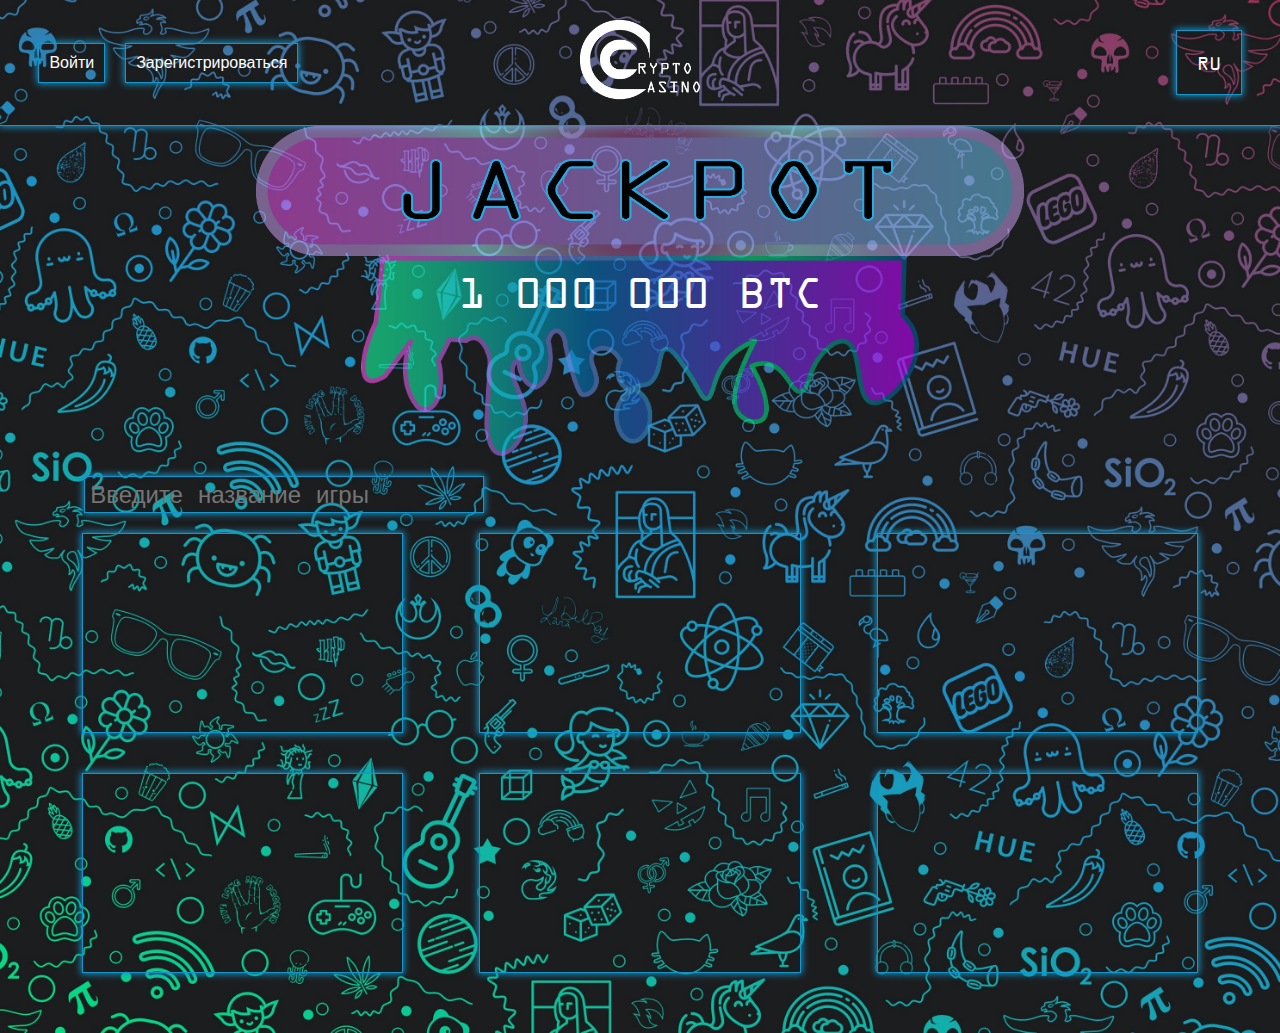
==== index.html @ 6d9e67b9 "Update index.html" ====
<!DOCTYPE html>
<html lang="en">

<head>
    <meta charset="UTF-8">
    <meta name="viewport" content="width=device-width, initial-scale=1.0">
    <title>Crypto Casino</title>
    <link rel="stylesheet" href="css/style.css">
</head>

<body>
    <header>
        <div id="logInOrReg">
            <a href="login.html">Войти</a>
            <a href="registration.html">Зарегистрироваться</a>
        </div>
        <div id="logo">
            <a href="index.html">
                <img src="imgs/logo.png" alt="">
            </a>
        </div>
        <div id="languageWrap">
            <div id="language">
                <button id="dropbtn">RU</button>
                <div id="dropdown-content">
                    <button>EN</button>
                    <button>UK</button>
                </div>
            </div>
        </div>
    </header>

    <section id="jackpot">
        <img src="imgs/jackpot.png" alt="jackpot" id="jackpotImg">
        <div id="jackpotMoney">1 000 <span id="jackpotMoney_num3">0</span><span id="jackpotMoney_num2">0</span><span id="jackpotMoney_num1">0</span> BTC</div>
    </section>

    <section id="gamesSection">
        <label for="gameSearch">
            <input type="text" id="gameSearch" placeholder="Введите название игры">
        </label>
        <div id="gamesSection__div">
            <a href="game_1.html"></a>
            <a href="game_2.html"></a>
            <a href="game_3.html"></a>
            <a href="game_4.html"></a>
            <a href="game_5.html"></a>
            <a href="game_6.html"></a>
        </div>
    </section>

    <script src="scripts/script.js"></script>
    <script src="scripts/jackpot.js"></script>
</body>

</html>
---- css/style.css ----
@font-face {
    font-family: "ExtendedFont"; 
    src: url("../fonts/ExtendedFont.ttf") format("truetype"); 
    font-style: normal; 
    font-weight: normal; 
}


* {
    margin: 0;
    padding: 0;
    text-decoration: none;
    box-sizing: border-box;
    font-family: 'ExtendedFont', sans-serif;
}


body {
    background-image: url("../imgs/background.jpg");
    background-size: cover;
    background-position: center;
    background-repeat: no-repeat;
    color: white;
    min-height: 100vh;
}


header {
    display: flex;
    align-items: center;
    justify-content: space-between;
    padding: 20px 3%;
    border-bottom: 1px solid #1396cb;
    box-shadow: 0 0 7px 1px #1396cb;
}


#logInOrReg {
    width: 20%;
    display: flex;
}
#logInOrReg a {
    margin-right: 20px;
    padding: 10px;
    border: 1px solid #1396cb;
    box-shadow: 0 0 7px 1px #1396cb;
    transition: all 0.3s;
    color: white;
}
#logInOrReg a:hover {
    transform: scale(1.1);
    transition: all 0.3s;
}
#logo a {
    color: white;
    font-size: 30px;
}
#logo a img:hover {
    height: 100px;
    transition: all 0.3s;
}
#logo a img {
    height: 80px;
    transition: all 0.3s;
}
#languageWrap {
    min-width: 66px;
    text-align: end;
    width: 20%;
    position: relative;
}
#language {
    display: inline;
    transition: all 0.5s;
}
#logout img {
    height: 60px;
}
#header__rightWrap {
    width: 20%;
    display: flex;
    justify-content: flex-end;
    align-items: center;
}
#header__rightWrap img {
    margin-left: 20px;
}
#dropbtn {
    margin-left: auto;
    display: inline;
    min-width: 63px;
    padding: 20px;
    border: 1px solid #1396cb;
    cursor: pointer;
    font-size: 16px;
}
#language:hover #dropdown-content {
    display: block;
    transition: all 0.5s;
}
#language button {
    background-color: transparent;
    outline: none;
    color: white;
    padding: 20px;
    font-size: 20px;
    cursor: pointer;
    border: 1px solid #1396cb;
    box-shadow: 0 0 7px 1px #1396cb;
}
#dropdown-content {
    display: none;
    position: absolute;
    right: 0;
    transition: all 0.5s;
}
#dropdown-content button {
    display: block;
}

#jackpot {
    width: 100%;
}
#jackpotImg {
    display: block;
    width: 60%;
    margin: 0 auto;
}
#jackpotMoney {
    display: block;
    min-width: 200px;
    width: 50%;
    max-width: 700px;
    height: 200px;
    margin: 0 auto;
    text-align: center;
    border-top: none;
    font-size: 46px;
    padding: 0 5%;
    background-image: url("../imgs/jackpotUnder.png");
    background-repeat: no-repeat;
    background-size: contain;
    background-position: top;
    padding-top: 12px;
}

@keyframes numGolo {
    0% {
        opacity: 0;
    }
    10% {
        opacity: 0.4;
    }
    40% {
        opacity: 0;
    }
    60% {
        opacity: 0.75;
    }
    20% {
        opacity: 0;
    }
    40% {
        opacity: 1;
    }
    60% {
        opacity: 0.75;
    }
    80% {
        opacity: 1;
    }
    60% {
        opacity: 0.75;
    }
    90% {
        opacity: 1;
    }
    100% {
        opacity: 0;
    }
}
@keyframes numGoloAnother {
    0% {
        opacity: 0;
    }
    10% {
        opacity: 0.4;
    }
    40% {
        opacity: 0;
    }
    60% {
        opacity: 0.75;
    }
    20% {
        opacity: 0;
    }
    40% {
        opacity: 1;
    }
    60% {
        opacity: 0.75;
    }
    80% {
        opacity: 1;
    }
    60% {
        opacity: 0.75;
    }
    80% {
        opacity: 1;
    }
    100% {
        opacity: 1;
    }
}

#gamesSection {
    padding: 0 5%;
}
#gamesSection label {
    display: block;
    margin-top: 20px;
    margin-left: calc(1.75%);
    font-size: 24px;
}
#gamesSection label input {
    padding: 5px;
    padding-right: 20px;
    background-color: transparent;
    border: 1px solid #1396cb;
    outline: none;
    color: white;
    font-size: 24px;
    width: 400px;
    box-shadow: 0 0 7px 1px #1396cb;
}
#gamesSection label input:focus {
    border: 1px solid blue;
}
#gamesSection__div {
    display: grid;
    grid-template: 200px 200px / 1fr 1fr 1fr;
    align-items: center;
    justify-items: center;
    grid-gap: 40px;
    margin-top: 20px;
    margin-bottom: 60px;
}
#gamesSection__div a {
    width: 90%;
    height: 100%;
    border: 1px solid #1396cb;
    box-shadow: 0 0 7px 1px #1396cb;
    transition: all 0.3s;
    display: block;
}
#gamesSection__div a:hover {
    transform: scale(1.05);
    transition: all 0.3s;
}


#login, #registration {
    width: 40%;
    margin: 0 auto;
    border: 1px solid #1396cb;
    box-shadow: 0 0 7px 1px #1396cb;
    margin-top: 120px;
    text-align: center;
    padding: 20px;
    margin-bottom: 60px;
    backdrop-filter: blur(3px);
    position: relative;
}
#login h2, #registration h2 {
    margin-top: 20px;
    font-size: 40px;
}
#login input, #registration input {
    display: block;
    outline: none;
    border: 1px solid #1396cb;
    box-shadow: 0 0 7px 1px #1396cb;
    background-color: transparent;
    color: white;
    padding: 10px;
    margin: 0 auto;
    width: 70%;
    margin-top: 40px;
    margin-bottom: 40px;
}
.loginProblems {
    font-size: 14px;
    font-weight: 400;
    cursor: pointer;
    display: inline;
    color: white;
}
.loginProblems:hover {
    text-decoration: underline;
}
#deposit {
    width: 20%;
    display: flex;
    align-items: center;
}
#deposit a {
    margin-right: 10px;
}
#deposit a img {
    height: 40px;
    transition: all 0.3s;
}
#deposit a img:hover {
    transform: scale(1.1);
    transition: all 0.3s;
}
#wallet {
    min-width: 115px;
    height: 39px;
    margin-left: 10px;
    color: white;
    padding: 10px;
    border: 1px solid #1396cb;
    box-shadow: 0 0 7px 1px #1396cb;
    font-size: 14px;
    display: flex;
    align-items: center;
}
#wallet img {
    margin-left: 7px;
}
#moneyAdding {
    height: 39px;
    color: white;
    padding: 10px;
    border: 1px solid #1396cb;
    box-shadow: 0 0 7px 1px #1396cb;
    transition: all 0.3s;
    cursor: pointer;
    display: block;
}
#moneyAdding:hover {
    transform: scale(1.1);
    transition: all 0.3s;
}
#deposit h3 {
    font-size: 14px;
}
#casinoCoin {
    height: 20px;
}
#regBtn {
    min-width: 206px;
}
#logBtn {
    min-width: 80px;
}
#logBtn , #regBtn{
    display: block;
    margin: 30px auto;
    width: 30%;
    padding: 10px;
    background-color: transparent;
    outline: none;
    border: 1px solid #1396cb;
    box-shadow: 0 0 7px 1px #1396cb;
    color: white;
    transition: all 0.3s;
}
#logBtn:hover, #regBtn:hover {
    transform: scale(1.1);
    transition: all 0.3s;
}
#login h3, #registration h3 {
    position: absolute;
    font-size: 12px;
    color: rgb(211, 17, 17);
    transform: translateY(-32px);
    left: calc(15% + 20px);
    visibility: hidden;
    font-style: italic;
}
#logout img {
    width: 50px;
    height: 60px;
}
#setting {
    margin-right: 20px;
}
#setting img {
    height: 60px;
    transition: all 1s;
}
#setting img:hover {
    transform: rotate(360deg);
    transition: all 1s;
}
#backToMenu {
    display: block;
    position: absolute;
    left: 5%;
    top: 30px;
}
#backToMenu img {
    width: 140px;
    transition: all 0.3s;
}
#backToMenu img:hover {
    width: 160px;
    transition: all 0.3s;
}
#game_1_window {
    width: 90%;
    height: 700px;
    margin: 40px auto 0 auto;
    border: 1px solid #1396cb;
    box-shadow: 0 0 7px 1px #1396cb;
}


@media (max-width: 1200px) {
    #gamesSection__div {
        grid-template: 200px 200px 200px/ 1fr 1fr;
    }
}
@media (max-width: 550px) {
    #logo a {
        font-size: 26px;
    }
}
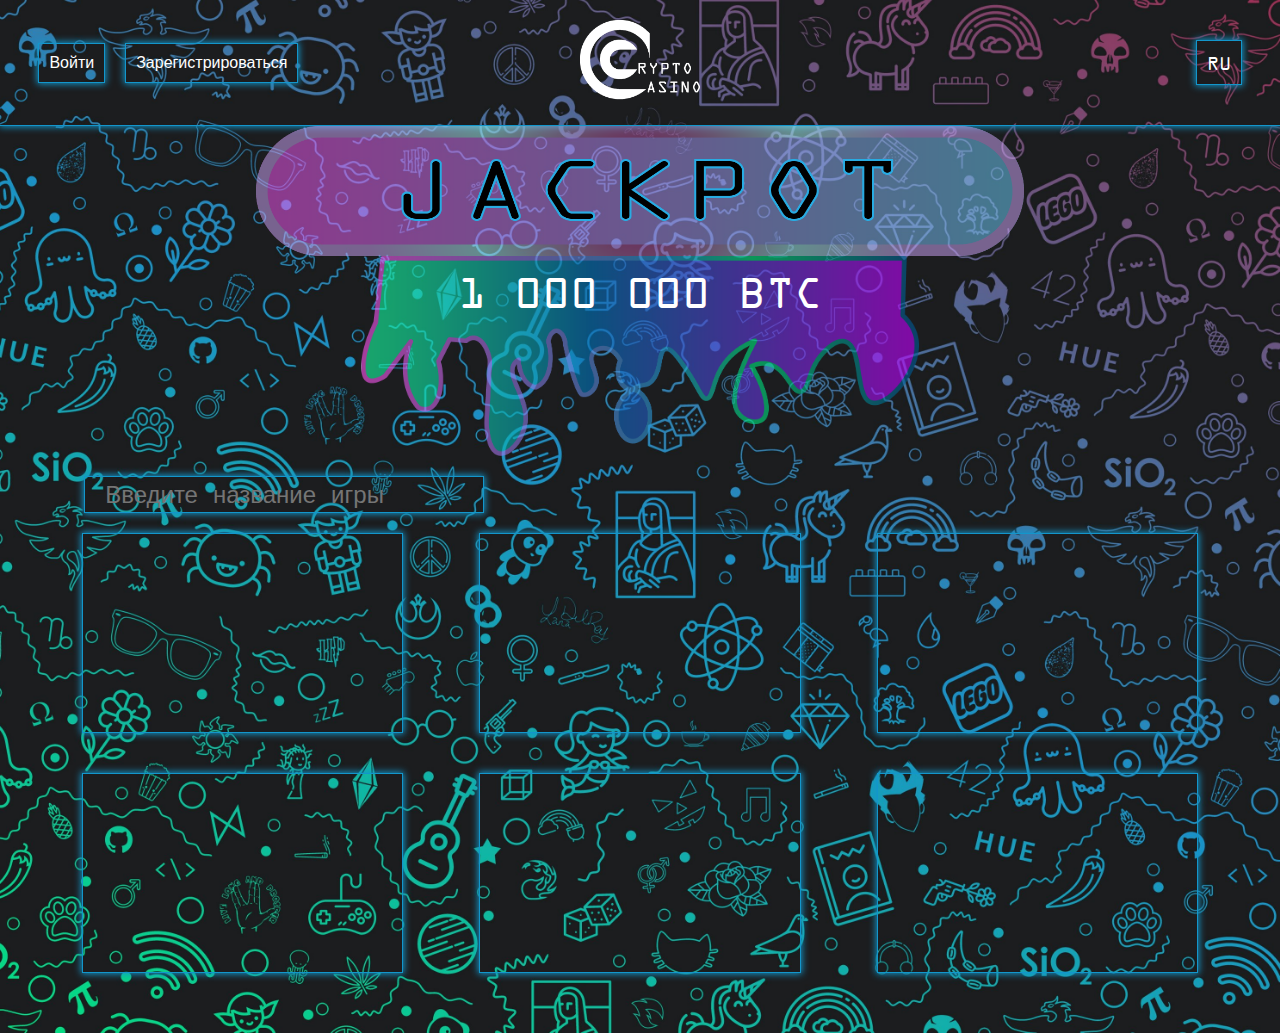
==== commit 006e8480: "Add files via upload" ====
--- a/index.html
+++ b/index.html
@@ -6,6 +6,7 @@
     <meta name="viewport" content="width=device-width, initial-scale=1.0">
     <title>Crypto Casino</title>
     <link rel="stylesheet" href="css/style.css">
+    <link rel="icon" href="/favicon.ico" type="image/x-icon">
 </head>
 
 <body>
@@ -14,17 +15,23 @@
             <a href="login.html">Войти</a>
             <a href="registration.html">Зарегистрироваться</a>
         </div>
+
         <div id="logo">
             <a href="index.html">
                 <img src="imgs/logo.png" alt="">
             </a>
         </div>
+
+
         <div id="languageWrap">
             <div id="language">
                 <button id="dropbtn">RU</button>
                 <div id="dropdown-content">
-                    <button>EN</button>
-                    <button>UK</button>
+                    <button id="lang_1" onclick="langChanger(lang_1)">EN</button>
+                    <button id="lang_2" onclick="langChanger(lang_2)">ES</button>
+                    <button id="lang_3" onclick="langChanger(lang_3)">AR</button>
+                    <button id="lang_4" onclick="langChanger(lang_4)">ZH</button>
+                    <button id="lang_5" onclick="langChanger(lang_5)">FR</button>
                 </div>
             </div>
         </div>
@@ -53,4 +60,4 @@
     <script src="scripts/jackpot.js"></script>
 </body>
 
-</html>
+</html>--- a/css/style.css
+++ b/css/style.css
@@ -1,432 +1,425 @@
-@font-face {
-    font-family: "ExtendedFont"; 
-    src: url("../fonts/ExtendedFont.ttf") format("truetype"); 
-    font-style: normal; 
-    font-weight: normal; 
-}
-
-
-* {
-    margin: 0;
-    padding: 0;
-    text-decoration: none;
-    box-sizing: border-box;
-    font-family: 'ExtendedFont', sans-serif;
-}
-
-
-body {
-    background-image: url("../imgs/background.jpg");
-    background-size: cover;
-    background-position: center;
-    background-repeat: no-repeat;
-    color: white;
-    min-height: 100vh;
-}
-
-
-header {
-    display: flex;
-    align-items: center;
-    justify-content: space-between;
-    padding: 20px 3%;
-    border-bottom: 1px solid #1396cb;
-    box-shadow: 0 0 7px 1px #1396cb;
-}
-
-
-#logInOrReg {
-    width: 20%;
-    display: flex;
-}
-#logInOrReg a {
-    margin-right: 20px;
-    padding: 10px;
-    border: 1px solid #1396cb;
-    box-shadow: 0 0 7px 1px #1396cb;
-    transition: all 0.3s;
-    color: white;
-}
-#logInOrReg a:hover {
-    transform: scale(1.1);
-    transition: all 0.3s;
-}
-#logo a {
-    color: white;
-    font-size: 30px;
-}
-#logo a img:hover {
-    height: 100px;
-    transition: all 0.3s;
-}
-#logo a img {
-    height: 80px;
-    transition: all 0.3s;
-}
-#languageWrap {
-    min-width: 66px;
-    text-align: end;
-    width: 20%;
-    position: relative;
-}
-#language {
-    display: inline;
-    transition: all 0.5s;
-}
-#logout img {
-    height: 60px;
-}
-#header__rightWrap {
-    width: 20%;
-    display: flex;
-    justify-content: flex-end;
-    align-items: center;
-}
-#header__rightWrap img {
-    margin-left: 20px;
-}
-#dropbtn {
-    margin-left: auto;
-    display: inline;
-    min-width: 63px;
-    padding: 20px;
-    border: 1px solid #1396cb;
-    cursor: pointer;
-    font-size: 16px;
-}
-#language:hover #dropdown-content {
-    display: block;
-    transition: all 0.5s;
-}
-#language button {
-    background-color: transparent;
-    outline: none;
-    color: white;
-    padding: 20px;
-    font-size: 20px;
-    cursor: pointer;
-    border: 1px solid #1396cb;
-    box-shadow: 0 0 7px 1px #1396cb;
-}
-#dropdown-content {
-    display: none;
-    position: absolute;
-    right: 0;
-    transition: all 0.5s;
-}
-#dropdown-content button {
-    display: block;
-}
-
-#jackpot {
-    width: 100%;
-}
-#jackpotImg {
-    display: block;
-    width: 60%;
-    margin: 0 auto;
-}
-#jackpotMoney {
-    display: block;
-    min-width: 200px;
-    width: 50%;
-    max-width: 700px;
-    height: 200px;
-    margin: 0 auto;
-    text-align: center;
-    border-top: none;
-    font-size: 46px;
-    padding: 0 5%;
-    background-image: url("../imgs/jackpotUnder.png");
-    background-repeat: no-repeat;
-    background-size: contain;
-    background-position: top;
-    padding-top: 12px;
-}
-
-@keyframes numGolo {
-    0% {
-        opacity: 0;
-    }
-    10% {
-        opacity: 0.4;
-    }
-    40% {
-        opacity: 0;
-    }
-    60% {
-        opacity: 0.75;
-    }
-    20% {
-        opacity: 0;
-    }
-    40% {
-        opacity: 1;
-    }
-    60% {
-        opacity: 0.75;
-    }
-    80% {
-        opacity: 1;
-    }
-    60% {
-        opacity: 0.75;
-    }
-    90% {
-        opacity: 1;
-    }
-    100% {
-        opacity: 0;
-    }
-}
-@keyframes numGoloAnother {
-    0% {
-        opacity: 0;
-    }
-    10% {
-        opacity: 0.4;
-    }
-    40% {
-        opacity: 0;
-    }
-    60% {
-        opacity: 0.75;
-    }
-    20% {
-        opacity: 0;
-    }
-    40% {
-        opacity: 1;
-    }
-    60% {
-        opacity: 0.75;
-    }
-    80% {
-        opacity: 1;
-    }
-    60% {
-        opacity: 0.75;
-    }
-    80% {
-        opacity: 1;
-    }
-    100% {
-        opacity: 1;
-    }
-}
-
-#gamesSection {
-    padding: 0 5%;
-}
-#gamesSection label {
-    display: block;
-    margin-top: 20px;
-    margin-left: calc(1.75%);
-    font-size: 24px;
-}
-#gamesSection label input {
-    padding: 5px;
-    padding-right: 20px;
-    background-color: transparent;
-    border: 1px solid #1396cb;
-    outline: none;
-    color: white;
-    font-size: 24px;
-    width: 400px;
-    box-shadow: 0 0 7px 1px #1396cb;
-}
-#gamesSection label input:focus {
-    border: 1px solid blue;
-}
-#gamesSection__div {
-    display: grid;
-    grid-template: 200px 200px / 1fr 1fr 1fr;
-    align-items: center;
-    justify-items: center;
-    grid-gap: 40px;
-    margin-top: 20px;
-    margin-bottom: 60px;
-}
-#gamesSection__div a {
-    width: 90%;
-    height: 100%;
-    border: 1px solid #1396cb;
-    box-shadow: 0 0 7px 1px #1396cb;
-    transition: all 0.3s;
-    display: block;
-}
-#gamesSection__div a:hover {
-    transform: scale(1.05);
-    transition: all 0.3s;
-}
-
-
-#login, #registration {
-    width: 40%;
-    margin: 0 auto;
-    border: 1px solid #1396cb;
-    box-shadow: 0 0 7px 1px #1396cb;
-    margin-top: 120px;
-    text-align: center;
-    padding: 20px;
-    margin-bottom: 60px;
-    backdrop-filter: blur(3px);
-    position: relative;
-}
-#login h2, #registration h2 {
-    margin-top: 20px;
-    font-size: 40px;
-}
-#login input, #registration input {
-    display: block;
-    outline: none;
-    border: 1px solid #1396cb;
-    box-shadow: 0 0 7px 1px #1396cb;
-    background-color: transparent;
-    color: white;
-    padding: 10px;
-    margin: 0 auto;
-    width: 70%;
-    margin-top: 40px;
-    margin-bottom: 40px;
-}
-.loginProblems {
-    font-size: 14px;
-    font-weight: 400;
-    cursor: pointer;
-    display: inline;
-    color: white;
-}
-.loginProblems:hover {
-    text-decoration: underline;
-}
-#deposit {
-    width: 20%;
-    display: flex;
-    align-items: center;
-}
-#deposit a {
-    margin-right: 10px;
-}
-#deposit a img {
-    height: 40px;
-    transition: all 0.3s;
-}
-#deposit a img:hover {
-    transform: scale(1.1);
-    transition: all 0.3s;
-}
-#wallet {
-    min-width: 115px;
-    height: 39px;
-    margin-left: 10px;
-    color: white;
-    padding: 10px;
-    border: 1px solid #1396cb;
-    box-shadow: 0 0 7px 1px #1396cb;
-    font-size: 14px;
-    display: flex;
-    align-items: center;
-}
-#wallet img {
-    margin-left: 7px;
-}
-#moneyAdding {
-    height: 39px;
-    color: white;
-    padding: 10px;
-    border: 1px solid #1396cb;
-    box-shadow: 0 0 7px 1px #1396cb;
-    transition: all 0.3s;
-    cursor: pointer;
-    display: block;
-}
-#moneyAdding:hover {
-    transform: scale(1.1);
-    transition: all 0.3s;
-}
-#deposit h3 {
-    font-size: 14px;
-}
-#casinoCoin {
-    height: 20px;
-}
-#regBtn {
-    min-width: 206px;
-}
-#logBtn {
-    min-width: 80px;
-}
-#logBtn , #regBtn{
-    display: block;
-    margin: 30px auto;
-    width: 30%;
-    padding: 10px;
-    background-color: transparent;
-    outline: none;
-    border: 1px solid #1396cb;
-    box-shadow: 0 0 7px 1px #1396cb;
-    color: white;
-    transition: all 0.3s;
-}
-#logBtn:hover, #regBtn:hover {
-    transform: scale(1.1);
-    transition: all 0.3s;
-}
-#login h3, #registration h3 {
-    position: absolute;
-    font-size: 12px;
-    color: rgb(211, 17, 17);
-    transform: translateY(-32px);
-    left: calc(15% + 20px);
-    visibility: hidden;
-    font-style: italic;
-}
-#logout img {
-    width: 50px;
-    height: 60px;
-}
-#setting {
-    margin-right: 20px;
-}
-#setting img {
-    height: 60px;
-    transition: all 1s;
-}
-#setting img:hover {
-    transform: rotate(360deg);
-    transition: all 1s;
-}
-#backToMenu {
-    display: block;
-    position: absolute;
-    left: 5%;
-    top: 30px;
-}
-#backToMenu img {
-    width: 140px;
-    transition: all 0.3s;
-}
-#backToMenu img:hover {
-    width: 160px;
-    transition: all 0.3s;
-}
-#game_1_window {
-    width: 90%;
-    height: 700px;
-    margin: 40px auto 0 auto;
-    border: 1px solid #1396cb;
-    box-shadow: 0 0 7px 1px #1396cb;
-}
-
-
-@media (max-width: 1200px) {
-    #gamesSection__div {
-        grid-template: 200px 200px 200px/ 1fr 1fr;
-    }
-}
-@media (max-width: 550px) {
-    #logo a {
-        font-size: 26px;
-    }
-}+@font-face {
+    font-family: "ExtendedFont"; 
+    src: url("../fonts/ExtendedFont.ttf") format("truetype"); 
+    font-style: normal; 
+    font-weight: normal; 
+}
+
+
+* {
+    margin: 0;
+    padding: 0;
+    text-decoration: none;
+    box-sizing: border-box;
+    font-family: 'ExtendedFont', sans-serif;
+}
+
+
+body {
+    background-image: url("../imgs/background.jpg");
+    background-size: cover;
+    background-position: center;
+    background-repeat: no-repeat;
+    color: white;
+    min-height: 100vh;
+}
+
+
+header {
+    display: flex;
+    align-items: center;
+    justify-content: space-between;
+    padding: 20px 3%;
+    border-bottom: 1px solid #1396cb;
+    box-shadow: 0 0 7px 1px #1396cb;
+}
+
+
+#logInOrReg {
+    width: 20%;
+    display: flex;
+}
+#logInOrReg a {
+    margin-right: 20px;
+    padding: 10px;
+    border: 1px solid #1396cb;
+    box-shadow: 0 0 7px 1px #1396cb;
+    transition: all 0.3s;
+    color: white;
+}
+#logInOrReg a:hover {
+    transform: scale(1.1);
+    transition: all 0.3s;
+}
+#logo a {
+    color: white;
+    font-size: 30px;
+}
+#logo a img:hover {
+    height: 100px;
+    transition: all 0.3s;
+}
+#logo a img {
+    height: 80px;
+    transition: all 0.3s;
+}
+#languageWrap {
+    min-width: 40px;
+    text-align: end;
+    width: 20%;
+    position: relative;
+}
+#language {
+    display: inline;
+    transition: all 0.5s;
+}
+#logout img {
+    height: 60px;
+}
+#header__rightWrap {
+    width: 20%;
+    display: flex;
+    justify-content: flex-end;
+    align-items: center;
+}
+#header__rightWrap img {
+    margin-left: 20px;
+}
+#dropbtn {
+    display: inline;
+    padding: 10px;
+    border: 1px solid #1396cb;
+    cursor: pointer;
+    font-size: 16px;
+}
+#language:hover #dropdown-content {
+    display: block;
+    transition: all 0.5s;
+}
+#language button {
+    background-color: transparent;
+    outline: none;
+    color: white;
+    padding: 10px;
+    font-size: 20px;
+    cursor: pointer;
+    border: 1px solid #1396cb;
+    box-shadow: 0 0 7px 1px #1396cb;
+}
+#dropdown-content {
+    display: none;
+    position: absolute;
+    right: 0;
+    transition: all 0.5s;
+}
+#dropdown-content button {
+    display: block;
+}
+
+#jackpot {
+    width: 100%;
+}
+#jackpotImg {
+    display: block;
+    width: 60%;
+    margin: 0 auto;
+}
+#jackpotMoney {
+    display: block;
+    min-width: 200px;
+    width: 50%;
+    max-width: 700px;
+    height: 200px;
+    margin: 0 auto;
+    text-align: center;
+    border-top: none;
+    font-size: 46px;
+    padding: 12px 5% 0 5%;
+    background-image: url("../imgs/jackpotUnder.png");
+    background-repeat: no-repeat;
+    background-size: contain;
+    background-position: top;
+}
+
+@keyframes numGolo {
+    0% {
+        opacity: 0;
+    }
+    10% {
+        opacity: 0.4;
+    }
+    40% {
+        opacity: 0;
+    }
+    60% {
+        opacity: 0.75;
+    }
+    20% {
+        opacity: 0;
+    }
+    40% {
+        opacity: 1;
+    }
+    60% {
+        opacity: 0.75;
+    }
+    80% {
+        opacity: 1;
+    }
+    60% {
+        opacity: 0.75;
+    }
+    90% {
+        opacity: 1;
+    }
+    100% {
+        opacity: 0;
+    }
+}
+@keyframes numGoloAnother {
+    0% {
+        opacity: 0;
+    }
+    10% {
+        opacity: 0.4;
+    }
+    40% {
+        opacity: 0;
+    }
+    60% {
+        opacity: 0.75;
+    }
+    20% {
+        opacity: 0;
+    }
+    40% {
+        opacity: 1;
+    }
+    60% {
+        opacity: 0.75;
+    }
+    80% {
+        opacity: 1;
+    }
+    60% {
+        opacity: 0.75;
+    }
+    80% {
+        opacity: 1;
+    }
+    100% {
+        opacity: 1;
+    }
+}
+
+#gamesSection {
+    padding: 0 5%;
+}
+#gamesSection label {
+    display: block;
+    margin-top: 20px;
+    margin-left: calc(1.75%);
+    font-size: 24px;
+}
+#gamesSection label input {
+    padding: 5px 5px 5px 20px;
+    background-color: transparent;
+    border: 1px solid #1396cb;
+    outline: none;
+    color: white;
+    font-size: 24px;
+    width: 400px;
+    box-shadow: 0 0 7px 1px #1396cb;
+}
+#gamesSection label input:focus {
+    border: 1px solid blue;
+}
+#gamesSection__div {
+    display: grid;
+    grid-template: 200px 200px / 1fr 1fr 1fr;
+    align-items: center;
+    justify-items: center;
+    grid-gap: 40px;
+    margin-top: 20px;
+    margin-bottom: 60px;
+}
+#gamesSection__div a {
+    width: 90%;
+    height: 100%;
+    border: 1px solid #1396cb;
+    box-shadow: 0 0 7px 1px #1396cb;
+    transition: all 0.3s;
+    display: block;
+}
+#gamesSection__div a:hover {
+    transform: scale(1.05);
+    transition: all 0.3s;
+}
+
+
+#login, #registration {
+    width: 40%;
+    margin: 120px auto 60px auto;
+    border: 1px solid #1396cb;
+    box-shadow: 0 0 7px 1px #1396cb;
+    text-align: center;
+    padding: 20px;
+    backdrop-filter: blur(3px);
+    position: relative;
+}
+#login h2, #registration h2 {
+    margin-top: 20px;
+    font-size: 40px;
+}
+#login input, #registration input {
+    display: block;
+    outline: none;
+    border: 1px solid #1396cb;
+    box-shadow: 0 0 7px 1px #1396cb;
+    background-color: transparent;
+    color: white;
+    padding: 10px;
+    margin: 40px auto;
+    width: 70%;
+}
+.loginProblems {
+    font-size: 14px;
+    font-weight: 400;
+    cursor: pointer;
+    display: inline;
+    color: white;
+}
+.loginProblems:hover {
+    text-decoration: underline;
+}
+#deposit {
+    width: 20%;
+    display: flex;
+    align-items: center;
+}
+#deposit a {
+    margin-right: 10px;
+}
+#deposit a img {
+    height: 40px;
+    transition: all 0.3s;
+    box-shadow: 0 0 7px 1px #1396cb;
+}
+#deposit a img:hover {
+    transform: scale(1.1);
+    transition: all 0.3s;
+}
+#wallet {
+    min-width: 115px;
+    height: 39px;
+    margin-left: 10px;
+    color: white;
+    padding: 10px;
+    border: 1px solid #1396cb;
+    box-shadow: 0 0 7px 1px #1396cb;
+    font-size: 14px;
+    display: flex;
+    align-items: center;
+}
+#wallet img {
+    margin-left: 7px;
+}
+#moneyAdding {
+    height: 39px;
+    color: white;
+    padding: 10px;
+    border: 1px solid #1396cb;
+    box-shadow: 0 0 7px 1px #1396cb;
+    transition: all 0.3s;
+    cursor: pointer;
+    display: block;
+}
+#moneyAdding:hover {
+    transform: scale(1.1);
+    transition: all 0.3s;
+}
+#deposit h3 {
+    font-size: 14px;
+}
+#casinoCoin {
+    height: 20px;
+}
+#regBtn {
+    min-width: 206px;
+}
+#logBtn {
+    min-width: 80px;
+}
+#logBtn , #regBtn{
+    display: block;
+    margin: 30px auto;
+    width: 30%;
+    padding: 10px;
+    background-color: transparent;
+    outline: none;
+    border: 1px solid #1396cb;
+    box-shadow: 0 0 7px 1px #1396cb;
+    color: white;
+    transition: all 0.3s;
+}
+#logBtn:hover, #regBtn:hover {
+    transform: scale(1.1);
+    transition: all 0.3s;
+}
+#login h3, #registration h3 {
+    position: absolute;
+    font-size: 12px;
+    color: rgb(211, 17, 17);
+    transform: translateY(-32px);
+    left: calc(15% + 20px);
+    visibility: hidden;
+    font-style: italic;
+}
+#logout img {
+    width: 40px;
+    height: 50px;
+}
+#setting {
+    margin-right: 10px;
+}
+#setting img {
+    height: 50px;
+    transition: all 1s;
+}
+#setting img:hover {
+    transform: rotate(360deg);
+    transition: all 1s;
+}
+#backToMenu {
+    display: block;
+    position: absolute;
+    left: 5%;
+    top: 30px;
+}
+#backToMenu img {
+    width: 140px;
+    transition: all 0.3s;
+}
+#backToMenu img:hover {
+    width: 160px;
+    transition: all 0.3s;
+}
+#game_1_window {
+    width: 90%;
+    height: 700px;
+    margin: 40px auto 0 auto;
+    border: 1px solid #1396cb;
+    box-shadow: 0 0 7px 1px #1396cb;
+}
+
+
+@media (max-width: 1200px) {
+    #gamesSection__div {
+        grid-template: 200px 200px 200px/ 1fr 1fr;
+    }
+}
+@media (max-width: 550px) {
+    #logo a {
+        font-size: 26px;
+    }
+}
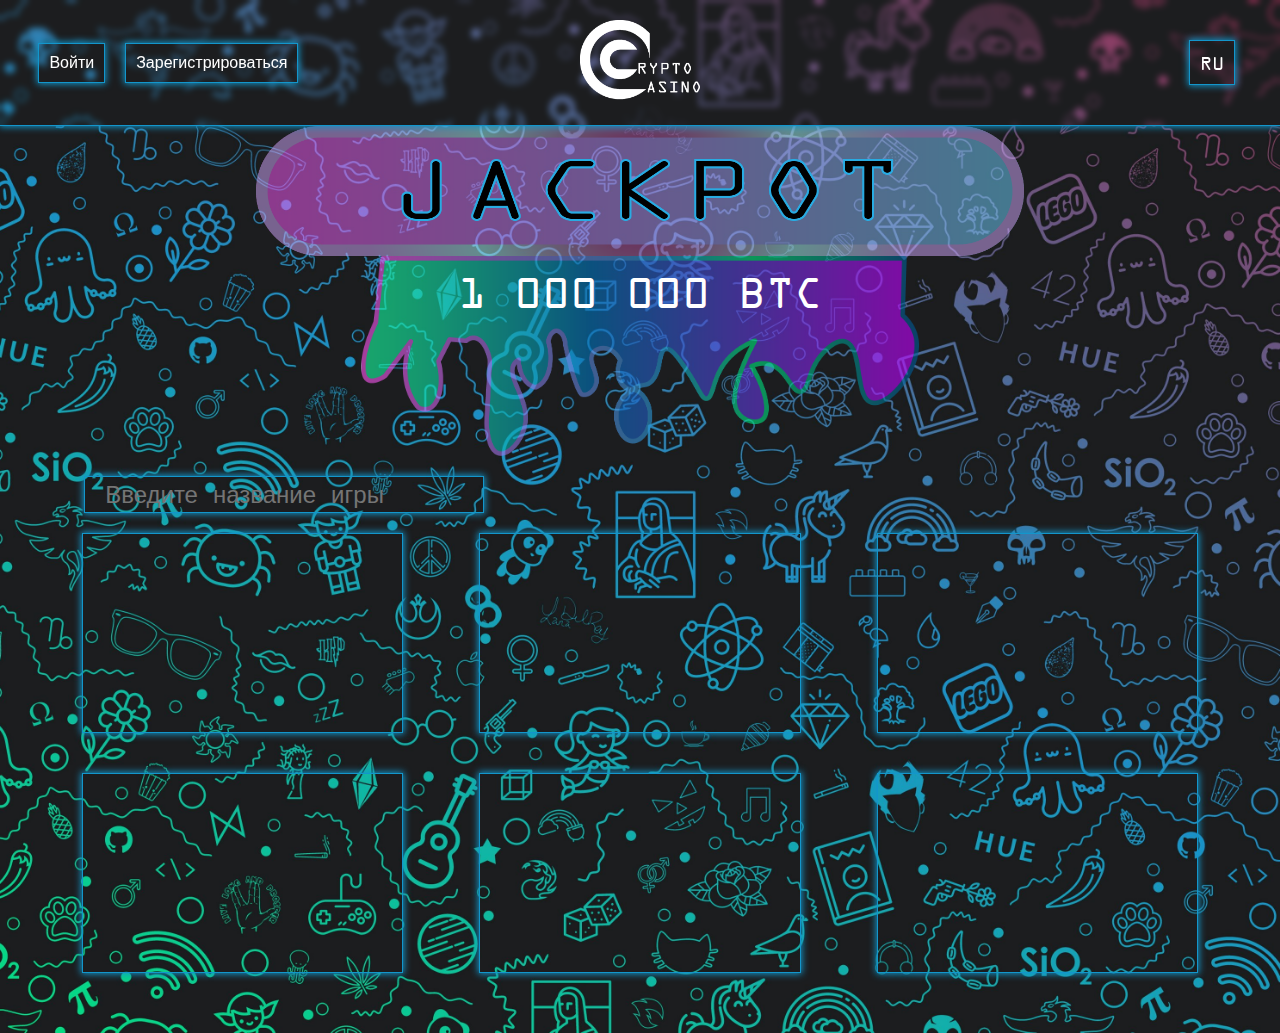
==== commit 20ff1c87: "Add files via upload" ====
--- a/index.html
+++ b/index.html
@@ -22,16 +22,17 @@
             </a>
         </div>
 
-
-        <div id="languageWrap">
-            <div id="language">
-                <button id="dropbtn">RU</button>
-                <div id="dropdown-content">
-                    <button id="lang_1" onclick="langChanger(lang_1)">EN</button>
-                    <button id="lang_2" onclick="langChanger(lang_2)">ES</button>
-                    <button id="lang_3" onclick="langChanger(lang_3)">AR</button>
-                    <button id="lang_4" onclick="langChanger(lang_4)">ZH</button>
-                    <button id="lang_5" onclick="langChanger(lang_5)">FR</button>
+        <div id="header__rightWrap">
+            <div id="languageWrap">
+                <div id="language">
+                    <button id="dropbtn">RU</button>
+                    <div id="dropdown-content">
+                        <button id="lang_1" onclick="langChanger(lang_1)">EN</button>
+                        <button id="lang_2" onclick="langChanger(lang_2)">ES</button>
+                        <button id="lang_3" onclick="langChanger(lang_3)">AR</button>
+                        <button id="lang_4" onclick="langChanger(lang_4)">ZH</button>
+                        <button id="lang_5" onclick="langChanger(lang_5)">FR</button>
+                    </div>
                 </div>
             </div>
         </div>
--- a/css/style.css
+++ b/css/style.css
@@ -32,6 +32,7 @@
     padding: 20px 3%;
     border-bottom: 1px solid #1396cb;
     box-shadow: 0 0 7px 1px #1396cb;
+    backdrop-filter: blur(3px);
 }
 
 
@@ -63,18 +64,14 @@
     height: 80px;
     transition: all 0.3s;
 }
+#header__rightWrap {
+    width: 20%;
+}
 #languageWrap {
     min-width: 40px;
     text-align: end;
-    width: 20%;
+    width: 60px;
     position: relative;
-}
-#language {
-    display: inline;
-    transition: all 0.5s;
-}
-#logout img {
-    height: 60px;
 }
 #header__rightWrap {
     width: 20%;
@@ -82,15 +79,18 @@
     justify-content: flex-end;
     align-items: center;
 }
-#header__rightWrap img {
-    margin-left: 20px;
-}
 #dropbtn {
     display: inline;
     padding: 10px;
     border: 1px solid #1396cb;
     cursor: pointer;
     font-size: 16px;
+}
+#language {
+    width: 60px;
+    display: inline-block;
+    position: relative;
+    transition: all 0.5s;
 }
 #language:hover #dropdown-content {
     display: block;
@@ -105,15 +105,19 @@
     cursor: pointer;
     border: 1px solid #1396cb;
     box-shadow: 0 0 7px 1px #1396cb;
+    margin: 0 auto;
+    display: block;
 }
 #dropdown-content {
     display: none;
     position: absolute;
     right: 0;
     transition: all 0.5s;
+    width: 60px;
 }
 #dropdown-content button {
     display: block;
+    margin: auto;
 }
 
 #jackpot {
@@ -298,16 +302,19 @@
     align-items: center;
 }
 #deposit a {
-    margin-right: 10px;
+    display: block;
+    margin-right: 5px;
 }
 #deposit a img {
     height: 40px;
     transition: all 0.3s;
-    box-shadow: 0 0 7px 1px #1396cb;
 }
 #deposit a img:hover {
     transform: scale(1.1);
     transition: all 0.3s;
+}
+#deposit a:nth-child(1) {
+    margin-right: 10px;
 }
 #wallet {
     min-width: 115px;
@@ -375,12 +382,15 @@
     visibility: hidden;
     font-style: italic;
 }
+#logout {
+    margin-left: 15px;
+}
 #logout img {
     width: 40px;
     height: 50px;
 }
 #setting {
-    margin-right: 10px;
+    margin: 0 15px 0 auto;
 }
 #setting img {
     height: 50px;
@@ -422,4 +432,4 @@
     #logo a {
         font-size: 26px;
     }
-}
+}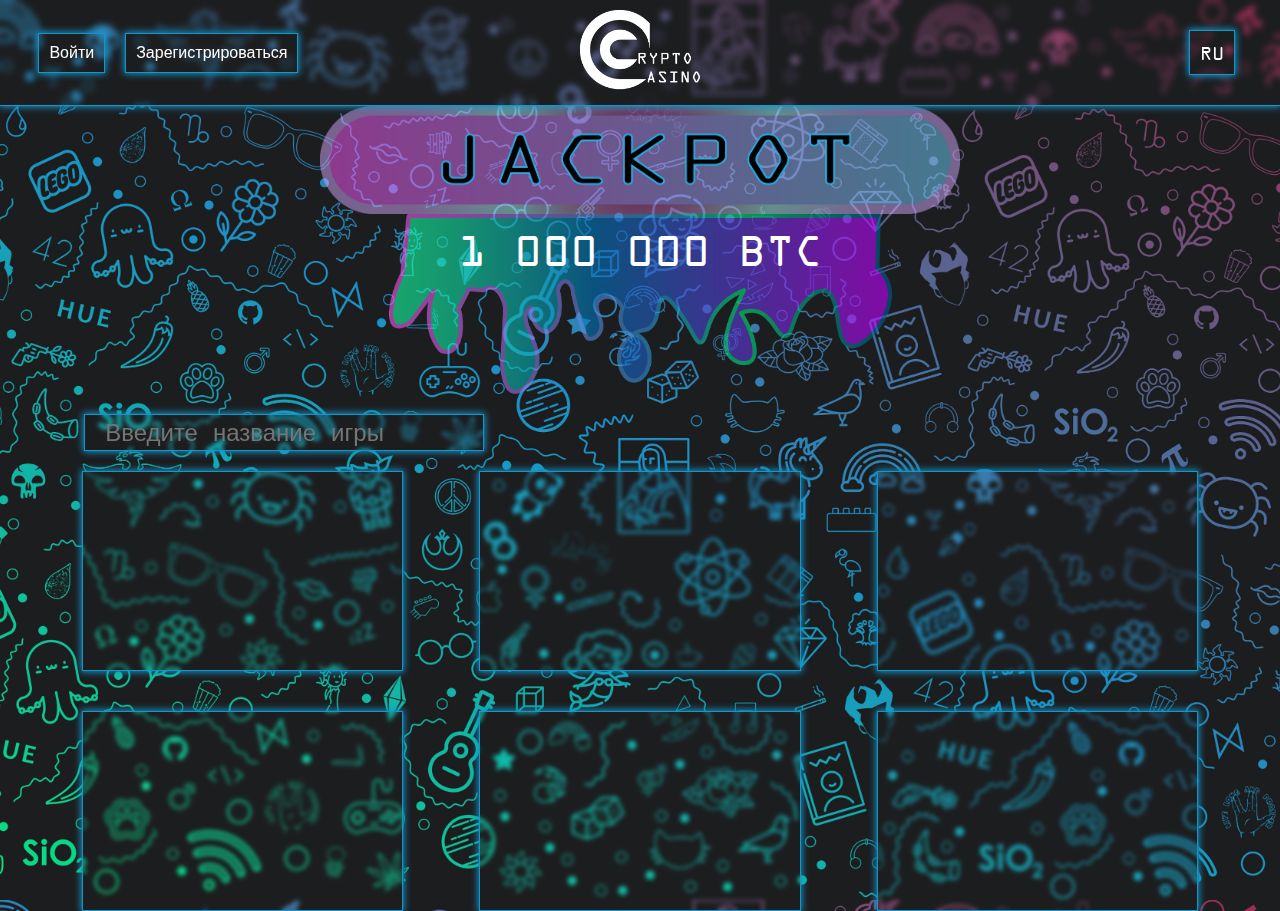
==== commit df4d69f3: "Add files via upload" ====
--- a/index.html
+++ b/index.html
@@ -6,7 +6,7 @@
     <meta name="viewport" content="width=device-width, initial-scale=1.0">
     <title>Crypto Casino</title>
     <link rel="stylesheet" href="css/style.css">
-    <link rel="icon" href="/favicon.ico" type="image/x-icon">
+    <link rel="icon" href="imgs/favicon.ico" type="image/x-icon">
 </head>
 
 <body>
@@ -57,8 +57,10 @@
         </div>
     </section>
 
+    <script src="scripts/variables.js"></script>
+    <script src="scripts/notLogged.js"></script>
+    <script src="scripts/jackpot.js"></script>
     <script src="scripts/script.js"></script>
-    <script src="scripts/jackpot.js"></script>
 </body>
 
 </html>--- a/css/style.css
+++ b/css/style.css
@@ -19,9 +19,8 @@
     background-image: url("../imgs/background.jpg");
     background-size: cover;
     background-position: center;
-    background-repeat: no-repeat;
-    color: white;
-    min-height: 100vh;
+    color: white;
+    height: 100vh;
 }
 
 
@@ -29,7 +28,7 @@
     display: flex;
     align-items: center;
     justify-content: space-between;
-    padding: 20px 3%;
+    padding: 10px 3%;
     border-bottom: 1px solid #1396cb;
     box-shadow: 0 0 7px 1px #1396cb;
     backdrop-filter: blur(3px);
@@ -125,15 +124,15 @@
 }
 #jackpotImg {
     display: block;
-    width: 60%;
+    width: 50%;
     margin: 0 auto;
 }
 #jackpotMoney {
     display: block;
-    min-width: 200px;
-    width: 50%;
+    min-width: 160px;
+    width: 40%;
     max-width: 700px;
-    height: 200px;
+    height: 180px;
     margin: 0 auto;
     text-align: center;
     border-top: none;
@@ -234,6 +233,7 @@
     font-size: 24px;
     width: 400px;
     box-shadow: 0 0 7px 1px #1396cb;
+    backdrop-filter: blur(2px);
 }
 #gamesSection label input:focus {
     border: 1px solid blue;
@@ -254,6 +254,7 @@
     box-shadow: 0 0 7px 1px #1396cb;
     transition: all 0.3s;
     display: block;
+    backdrop-filter: blur(2px);
 }
 #gamesSection__div a:hover {
     transform: scale(1.05);
@@ -301,6 +302,10 @@
     display: flex;
     align-items: center;
 }
+#deposit__ava img {
+    display: block;
+    border-radius: 50%;
+}
 #deposit a {
     display: block;
     margin-right: 5px;
@@ -313,13 +318,13 @@
     transform: scale(1.1);
     transition: all 0.3s;
 }
-#deposit a:nth-child(1) {
-    margin-right: 10px;
+#deposit a:nth-child(1) img {
+    height: 60px;
 }
 #wallet {
     min-width: 115px;
     height: 39px;
-    margin-left: 10px;
+    margin: 0 10px;
     color: white;
     padding: 10px;
     border: 1px solid #1396cb;
@@ -348,7 +353,7 @@
 #deposit h3 {
     font-size: 14px;
 }
-#casinoCoin {
+#wallet__casinoCoin {
     height: 20px;
 }
 #regBtn {
@@ -405,6 +410,7 @@
     position: absolute;
     left: 5%;
     top: 30px;
+    z-index: 3;
 }
 #backToMenu img {
     width: 140px;
@@ -415,12 +421,252 @@
     transition: all 0.3s;
 }
 #game_1_window {
+    height: 80vh;
+}
+#game_1_window, #walletNExchanger {
     width: 90%;
-    height: 700px;
     margin: 40px auto 0 auto;
     border: 1px solid #1396cb;
     box-shadow: 0 0 7px 1px #1396cb;
-}
+    backdrop-filter: blur(2px);
+}
+
+#walletNExchanger__wallet {
+    width: 100%;
+    padding: 0 5%;
+}
+#walletNExchanger {
+    display: grid;
+    grid-template: 50% 50% / 4fr 6fr;
+    justify-items: center;
+    align-items: center;
+    padding: 15px 0;
+}
+#walletNExchanger__logo {
+    position: absolute;
+    top: 20px;
+    width: 100%;
+}
+#walletNExchanger__logo a {
+    width: 100px;
+    margin: auto;
+    display: block;
+    transition: all 0.3s;
+}
+#walletNExchanger__logo a img {
+    width: 100px;
+}
+#walletNExchanger__logo a:hover {
+    transform: scale(1.1);
+    transition: all 0.3s;
+}
+#walletNExchanger__wallet__wrap {
+    display: flex;
+    align-items: center;
+    justify-content: flex-end;
+    padding: 10px;
+    margin: 5px 0 50px auto;
+    float: left;
+    border-radius: 15px;
+    box-shadow: 0 0 7px 1px #1396cb;
+}
+#walletNExchanger__wallet__wrap__wallet {
+    height: 35px;
+    margin-right: 10px;
+}
+#walletNExchanger__wallet__wrap__refresh {
+    height: 20px;
+    transform: translate(10px, 15px);
+    transition: all 1s;
+}
+#walletNExchanger__wallet__wrap__deposit {
+    margin-left: 10px;
+    height: 35px;
+    transition: all 0.3s;
+}
+#walletNExchanger__wallet__wrap:hover #walletNExchanger__wallet__wrap__deposit {
+    transform: scale(1.1);
+    transition: all 0.3s;
+}
+#mainCoins div, #casinoCoin {
+    width: 50%;
+    box-shadow: 0 0 7px 1px #1396cb;
+    margin-top: 20px;
+    padding: 10px;
+    border-radius: 15px;
+    display: flex;
+    align-items: center;
+    justify-content: space-between;
+}
+#mainCoins div img {
+    transition: all 0.3s;
+}
+#mainCoins div:hover img {
+    transform: scale(1.1);
+    transition: all 0.3s;
+}
+#mainCoins img {
+    height: 25px;
+}
+#casinoCoin {
+    width: 70%;
+}
+#casinoCoin {
+    height: 80px;
+}
+#casinoCoin img {
+    height: 60px;
+}
+#walletNExchanger h2 {
+    font-size: 40px;
+}
+
+#walletNExchanger__exchanger {
+    width: 100%;
+    display: grid;
+    grid-template: 70px auto / 1fr 3fr 1fr;
+    grid-template-areas: 
+        'Exchanger__text Exchanger__text Exchanger__text'
+        'Exchanger__coin1 Exchanger__swaper Exchanger__coin2';
+    padding: 0 5%;
+}
+#walletNExchanger__exchanger__setting {
+    position: absolute;
+    right: 30px;
+    top: 40px;
+    transition: all 1s;
+}
+#walletNExchanger__exchanger__setting a {
+    display: inline-block;
+    margin-right: 10px;
+}
+#walletNExchanger__exchanger__setting__currentPrice:hover, #walletNExchanger__exchanger__setting__deposit:hover, #walletNExchanger__exchanger__setting__withdraw:hover {
+    transform: scale(1.1);
+    transition: all 0.3s;
+}
+#walletNExchanger__exchanger__setting__currentPrice, #walletNExchanger__exchanger__setting__deposit, #walletNExchanger__exchanger__setting__withdraw {
+    transition: all 0.3s;
+}
+#walletNExchanger__exchanger__setting__currentPrice__h3, #walletNExchanger__exchanger__setting__deposit__h3, #walletNExchanger__exchanger__setting__withdraw__h3 {
+    color: white;
+    position: absolute;
+    top: -45px;
+    opacity: 0;
+    transition: all 0.3s;
+    font-size: 16px;
+}
+#walletNExchanger__exchanger__setting__deposit__h3 {
+    left: -20px;
+    opacity: 0;
+}
+#walletNExchanger__exchanger__setting__withdraw__h3 {
+    left: -15px;
+    opacity: 0;
+}
+#walletNExchanger__exchanger__setting__currentPrice:hover #walletNExchanger__exchanger__setting__currentPrice__h3, #walletNExchanger__exchanger__setting__deposit:hover #walletNExchanger__exchanger__setting__deposit__h3, #walletNExchanger__exchanger__setting__withdraw:hover #walletNExchanger__exchanger__setting__withdraw__h3 {
+    opacity: 1;
+    top: -20px;
+    transition: all 0.3s;
+}
+#walletNExchanger__exchanger__textWrap {
+    grid-area: Exchanger__text;
+}
+#coinPickerWrap__1 {
+    grid-area: Exchanger__coin1;
+}
+#walletNExchanger__exchanger__resultWrap {
+    grid-area: Exchanger__swaper;
+}
+#coinPickerWrap__2 {
+    grid-area: Exchanger__coin2;
+}
+
+#coinPickerWrap__1 button, #coinPickerWrap__2 button {
+    margin: 10px 0;
+}
+#walletNExchanger__exchanger__resultWrap button {
+    width: 60%;
+    display: block;
+    margin: 0 auto;
+    background-color: transparent;
+    box-shadow: 0 0 7px 1px #1396cb;
+    color: white;
+    border: none;
+    padding: 10px 0;
+    border-radius: 15px;
+    transition: all 0.3s;
+    font-size: 20px;
+    margin-top: 10px;
+}
+
+
+
+
+#coinPickerWrap {
+    display: flex;
+    align-items: center;
+    justify-content: flex-start;
+}
+#walletNExchanger__exchanger select {
+    width: 30%;
+    background-color: transparent;
+    box-shadow: 0 0 7px 1px #1396cb;
+    color: white;
+    border: none;
+    padding: 10px;
+    border-radius: 15px;
+}
+#walletNExchanger__exchanger input {
+    width: 30%;
+    background-color: transparent;
+    box-shadow: 0 0 7px 1px #1396cb;
+    color: white;
+    border: none;
+    padding: 10px;
+    border-radius: 15px;
+}
+#walletNExchanger__exchanger__result {
+    display: flex;
+    align-items: center;
+    justify-content: space-between;
+    padding: 0 5%;
+    margin-top: 163px;
+}
+#coinsResult {
+    width: 30%;
+    height: 36px;
+    background-color: transparent;
+    box-shadow: 0 0 7px 1px #1396cb;
+    color: white;
+    border: none;
+    padding: 10px 0;
+    border-radius: 15px;
+}
+#coinPickerWrap__1 button, #coinPickerWrap__2 button {
+    display: block;
+    width: 100%;
+    background-color: transparent;
+    box-shadow: 0 0 7px 1px #1396cb;
+    color: white;
+    border: none;
+    padding: 10px 0;
+    border-radius: 15px;
+    transition: all 0.3s;
+    font-size: 20px;
+    outline: none;
+}
+#walletNExchanger__exchanger button:hover {
+    transform: scale(1.1);
+    transition: all 0.3s;
+}
+#walletNExchanger__exchanger__textWrap {
+    width: 100%;
+    text-align: center;
+}
+#walletNExchanger__exchanger img {
+    height: 38px;
+}
+
 
 
 @media (max-width: 1200px) {
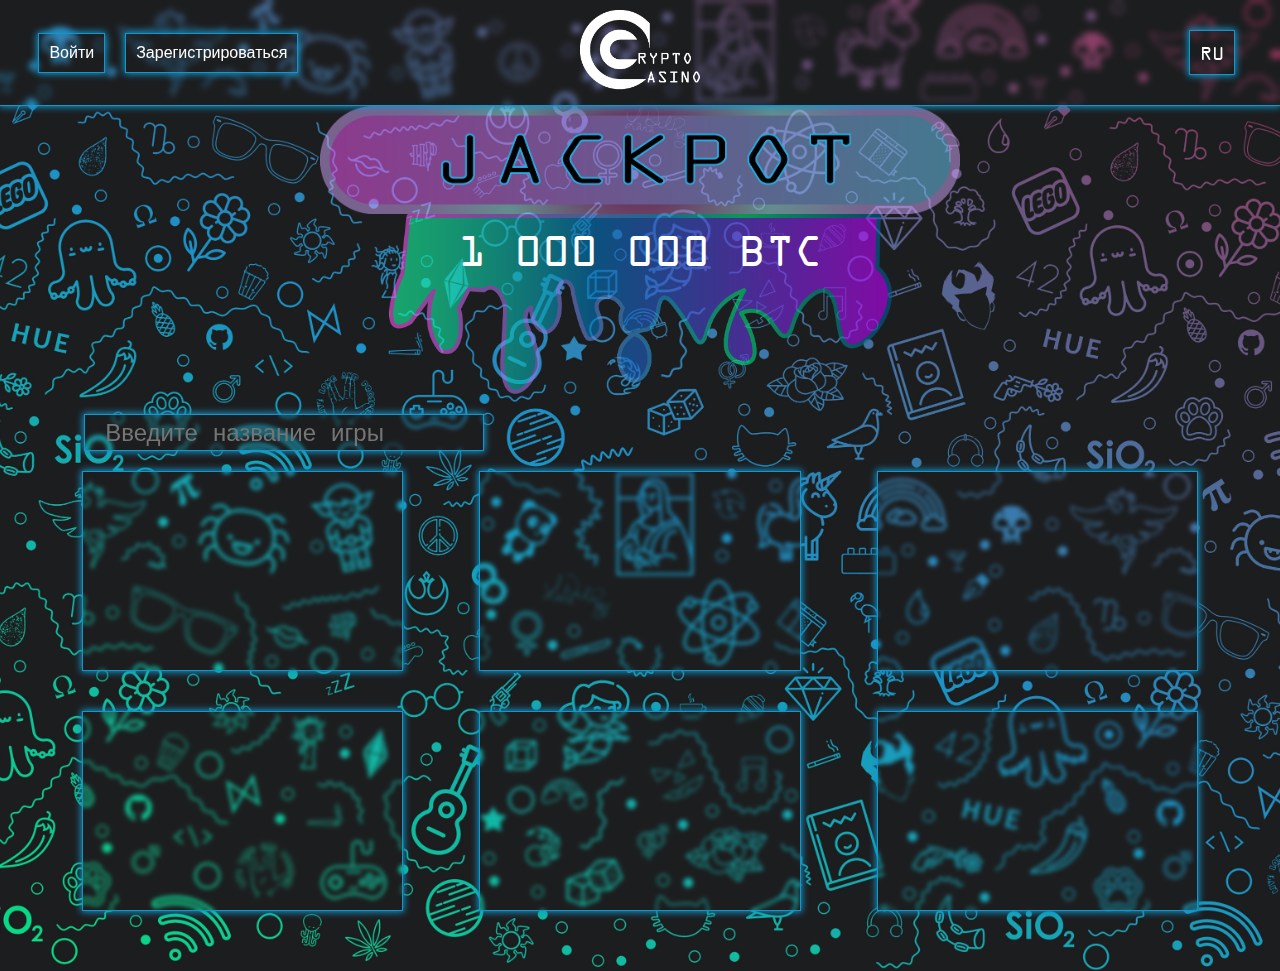
==== commit e86b05d9: "Add files via upload" ====
--- a/index.html
+++ b/index.html
@@ -48,12 +48,12 @@
             <input type="text" id="gameSearch" placeholder="Введите название игры">
         </label>
         <div id="gamesSection__div">
-            <a href="game_1.html"></a>
-            <a href="game_2.html"></a>
-            <a href="game_3.html"></a>
-            <a href="game_4.html"></a>
-            <a href="game_5.html"></a>
-            <a href="game_6.html"></a>
+            <a id="gamesSection__div__1" href="game_1.html"></a>
+            <a id="gamesSection__div__2" href="game_2.html"></a>
+            <a id="gamesSection__div__3" href="game_3.html"></a>
+            <a id="gamesSection__div__4" href="game_4.html"></a>
+            <a id="gamesSection__div__5" href="game_5.html"></a>
+            <a id="gamesSection__div__6" href="game_6.html"></a>
         </div>
     </section>
 
--- a/css/style.css
+++ b/css/style.css
@@ -10,6 +10,7 @@
     margin: 0;
     padding: 0;
     text-decoration: none;
+    outline: none;
     box-sizing: border-box;
     font-family: 'ExtendedFont', sans-serif;
 }
@@ -20,12 +21,15 @@
     background-size: cover;
     background-position: center;
     color: white;
-    height: 100vh;
 }
 
 
 header {
     display: flex;
+    position: fixed;
+    width: 100%;
+    top: 0;
+    left: 0;
     align-items: center;
     justify-content: space-between;
     padding: 10px 3%;
@@ -120,6 +124,7 @@
 }
 
 #jackpot {
+    margin-top: 106px;
     width: 100%;
 }
 #jackpotImg {
@@ -394,17 +399,62 @@
     width: 40px;
     height: 50px;
 }
+
+#settingWrap {
+    height: 50px;
+    margin: 0 15px 0 auto;
+}
+#settingWrap:hover #setting {
+    transform: rotate(360deg);
+    transition: all 1s;
+}
 #setting {
-    margin: 0 15px 0 auto;
-}
-#setting img {
     height: 50px;
     transition: all 1s;
 }
-#setting img:hover {
-    transform: rotate(360deg);
-    transition: all 1s;
-}
+#setting-droprown {
+    position: relative;
+    opacity: 0;
+    padding-top: 10px;
+    transition: all 0.4s;
+}
+#setting-droprown div, #setting-droprown a {
+    display: flex;
+    align-items: center;
+    color: white;
+}
+#setting-droprown img {
+    height: 50px;
+    border: none;
+    border-radius: 50%;
+    margin: 5px 0;
+}
+#setting-droprown__ava:hover + h3 {
+    opacity: 1;
+    transition: all 0.3s;
+    transform: translateX(15px);
+}
+#setting-droprown__wallet:hover + h3 {
+    opacity: 1;
+    transition: all 0.3s;
+    transform: translateX(0);
+}
+#setting-droprown__help:hover + h3 {
+    opacity: 1;
+    transition: all 0.3s;
+    transform: translateX(-5px);
+}
+#setting-droprown h3 {
+    display: inline-block;
+    position: absolute;
+    white-space: nowrap;
+    text-align: end;
+    right: -90px;
+    opacity: 0;
+    transition: all 0.3s;
+    transform: translateX(30px);
+}
+
 #backToMenu {
     display: block;
     position: absolute;
@@ -414,14 +464,26 @@
 }
 #backToMenu img {
     width: 140px;
-    transition: all 0.3s;
 }
 #backToMenu img:hover {
-    width: 160px;
-    transition: all 0.3s;
-}
+    animation: backToMenuAnum 0.3s;
+}
+@keyframes backToMenuAnum {
+    0% {
+        transform: translateX(0);
+    }
+    50% {
+        transform: translateX(-20px);
+    }
+    100% {
+        transform: translateX(0);
+    }
+}
+
+
 #game_1_window {
-    height: 80vh;
+    min-height: 90vh;
+    margin-bottom: 30px;
 }
 #game_1_window, #walletNExchanger {
     width: 90%;
@@ -429,7 +491,44 @@
     border: 1px solid #1396cb;
     box-shadow: 0 0 7px 1px #1396cb;
     backdrop-filter: blur(2px);
-}
+    padding-bottom: 30px;
+}
+#game_1_window__levels {
+    display: flex;
+    align-items: center;
+    justify-content: space-between;
+    padding: 30px 65% 0 15%;
+}
+#game_1_window__levels div > div {
+    border: 3px solid #1396cb;
+    padding: 10px;
+    margin: 0 10px;
+    border-radius: 50%;
+    cursor: pointer;
+    transition: all 0.3s;  
+}
+#game_1_window__levels div > h2 {
+    font-weight: 400;
+    font-size: 18px;
+    text-align: center;
+    margin-top: 40px;
+    opacity: 0;
+    transition: all 0.3s;
+    transform: translateY(-10px);
+}
+#game_1_window__levels div:hover h2 {
+    opacity: 1;
+    transition: all 0.3s;
+    transform: translateY(-30px);
+}
+#game_1_window__levels div > div:hover {
+    transform: scale(1.1);
+    transition: all 0.3s;
+    box-shadow: 0 0 7px 1px #1396cb;
+}
+
+
+
 
 #walletNExchanger__wallet {
     width: 100%;
@@ -455,6 +554,7 @@
 }
 #walletNExchanger__logo a img {
     width: 100px;
+    z-index: 3;
 }
 #walletNExchanger__logo a:hover {
     transform: scale(1.1);
@@ -666,8 +766,380 @@
 #walletNExchanger__exchanger img {
     height: 38px;
 }
-
-
+#logoCabinet {
+    height: 75px;
+    width: 100%;
+}
+#logoCabinet a {
+    display: block;
+    width: 112.05px;
+    height: 75px;
+    margin: 0 auto;
+    transition: all 0.3s;
+}
+#logoCabinet a:hover {
+    transform: scale(1.1);
+    transition: all 0.3s;
+}
+#logoCabinet a img {
+    height: 75px;
+}
+#cabinetInfo {
+    padding: 20px 5% 0 5%;
+}
+#cabinetInfo h2 {
+    margin-left: 30px;
+}
+#cabinetInfo__photoAndName {
+    display: flex;
+    align-items: center;
+    margin-bottom: 20px;
+}
+#cabinetInfo__photoAndName img {
+    border: none;
+    border-radius: 50%;
+    margin-bottom: 10px;
+}
+#cabinetInfo__photoAndName__photo img {
+    height: 160px;
+}
+#cabinetInfo__photoAndName h2 {
+    border: 3px solid white;
+    padding: 10px;
+    border-radius: 20px;
+    font-size: 48px;
+    backdrop-filter: blur(2px);
+}
+#cabinetInfo__photoAndName__photo {
+    text-align: center;
+}
+#cabinetInfo__photoAndName__photo h4 {
+    font-weight: 400;
+    cursor: pointer;
+}
+#cabinetInfo__photoAndName__photo h4:hover {
+    text-decoration: underline;
+}
+#cabinetInfo__photoAndName__name {
+    position: relative;
+}
+#pencil {
+    position: absolute;
+    height: 30px;
+    right: -30px;
+    top: -20px;
+}
+#cabinetInfo__line {
+    position: absolute;
+    width: 100%;
+    left: 0;
+    height: 2px;
+    background-color: #1396cb;
+    box-shadow: 0 0 7px 1px #1396cb;
+}
+#personalAccountInfo, #personalInfo, #cabinetInfo__security, #cabinetInfo__help {
+    padding-top: 30px;
+}
+#personalAccountInfo h3, #personalInfo h3, #cabinetInfo__security h3 {
+    border: 3px solid white;
+    padding: 10px;
+    border-radius: 20px;
+    display: inline;
+    font-size: 40px;
+}
+#cabinetInfo__help h3 {
+    font-size: 40px;
+}
+#personalAccountInfo h4,#personalAccountInfo a, #personalInfo h4, #cabinetInfo__security h4 {
+    font-size: 24px;
+    font-weight: 400;
+    margin: 15px 0 15px 0;
+}
+#personalAccountInfo h3 + h4,#personalInfo h3 + h4, #cabinetInfo__security h3 + h4 {
+    margin: 30px 0 15px 0;
+}
+#personalAccountInfo #casinoCoin {
+    width: 20%;
+}
+#personalAccountInfo__walletOpener, #personalInfo__deposit, #personalInfo__minus, #personalInfo__history {
+    display: flex;
+    align-items: center;
+    transition: all 0.3s;
+}
+#personalInfo__deposit {
+    margin: 15px 0 5px 0;
+}
+#personalAccountInfo__walletOpener a:hover + img, #personalAccountInfo__walletOpener a:hover, #personalInfo__deposit a:hover + img, #personalInfo__deposit h4:hover, #personalInfo__minus h4:hover + img, #personalInfo__minus h4:hover, #personalInfo__history h4:hover + img, #personalInfo__history h4:hover {
+    transform: scale(1.1);
+    transition: all 0.3s;
+}
+#personalAccountInfo__walletOpener img:hover, #personalAccountInfo__walletOpener img:hover, #personalInfo__deposit img:hover, #personalInfo__minus img:hover, #personalInfo__history img:hover {
+    transform: scale(1.1);
+    transition: all 0.3s;
+}
+#personalAccountInfo__walletOpener img, #personalInfo__deposit img, #personalInfo__minus img, #personalInfo__history img {
+    margin-left: 15px;
+    height: 40px;
+    transition: all 0.3s;
+    cursor: pointer;
+}
+#personalAccountInfo__walletOpener a, #personalInfo__deposit h4, #personalInfo__minus h4, #personalInfo__history h4 {
+    transition: all 0.3s;
+    cursor: pointer;
+    color: white;
+}
+#cabinetInfo__help__wrap {
+    display: flex;
+    width: 250px;
+    align-items: center;
+    border: 3px solid white;
+    padding: 10px;
+    border-radius: 20px;
+}
+#cabinetInfo__help__wrap img {
+    height: 50px;
+    margin-left: 10px;
+}
+
+
+#cryptoRate {
+    width: 100%;
+    display: grid;
+    grid-template: 600px / 4fr 3fr;
+    align-items: center;
+    padding: 30px 5%;
+    overflow: hidden;
+}
+#cryptoRate__Table {
+    display: grid;
+    grid-template: 40px 70px 70px 70px 70px 70px 70px 70px 70px / 1fr 3fr 3fr 3fr;
+    border-radius: 40px;
+    font-size: 30px;
+    box-shadow: 0 0 7px 1px #1396cb;
+}
+#cryptoRate__Table div {
+    border: 2px solid #1396cb;
+    display: flex;
+    align-items: center;
+    justify-content: center;
+}
+#cryptoRate__Table div:nth-child(1), #cryptoRate__Table div:nth-child(2), #cryptoRate__Table div:nth-child(3), #cryptoRate__Table div:nth-child(4) {
+    border: none;
+}
+#cryptoRate__Table div:nth-child(5) {
+    border-radius: 40px 0 0 0;
+}
+#cryptoRate__Table div:nth-child(8) {
+    border-radius: 0 40px 0 0;
+}
+#cryptoRate__Table div:nth-child(33) {
+    border-radius: 0 0 0 40px;
+}
+#cryptoRate__Table div:nth-child(36) {
+    border-radius: 0 0 40px 0;
+}
+#cryptoRate__TradeInfo {
+    height: 280px;
+    display: inline-block;
+    width: 90%;
+    border: 2px solid #1396cb;
+    box-shadow: 0 0 7px 1px #1396cb;
+    border-radius: 40px;
+    margin: 0 0 0 auto;
+    padding: 30px;
+    position: relative;
+}
+#cryptoRate__TradeInfo__Name {
+    position: absolute;
+    top: -50px;
+    left: calc(50% - 100px);
+}
+
+
+#cryptoRate__TradeInfo__Pick__dropbtn {
+    display: inline;
+    padding: 10px;
+    border: 1px solid #1396cb;
+    cursor: pointer;
+    font-size: 16px;
+    z-index: 4;
+    position: relative;
+}
+.cryptoRate__TradeInfo__Wrap {
+    width: 100%;
+    height: 43px;
+    display: flex;
+    align-items: center;
+    justify-content: center;
+    margin-bottom: 43px;
+}
+#cryptoRate__TradeInfo__Pick {
+    width: 60px;
+    height: 43px;
+    display: inline-block;
+    position: relative;
+    transition: all 0.5s;
+    margin: 0 40px 0 0;
+}
+#cryptoRate__TradeInfo__Pick:hover #cryptoRate__TradeInfo__Pick__dropdown-content {
+    display: block;
+    transition: all 0.5s;
+}
+#cryptoRate__TradeInfo__Pick button {
+    background-color: #1c1d1f;
+    outline: none;
+    color: white;
+    padding: 10px;
+    font-size: 20px;
+    cursor: pointer;
+    border: 1px solid #1396cb;
+    box-shadow: 0 0 7px 1px #1396cb;
+    margin: 0 auto;
+    display: block;
+}
+#cryptoRate__TradeInfo__Pick__dropdown-content {
+    display: none;
+    position: absolute;
+    right: 0;
+    transition: all 0.5s;
+    width: 60px;
+}
+#cryptoRate__TradeInfo__Pick__dropdown-content button {
+    display: block;
+    margin: auto;
+    z-index: 5;
+    position: relative;
+}
+#cryptoRate__TradeInfo input {
+    height: 43px;
+    outline: none;
+    border: 2px solid #1396cb;
+    background-color: transparent;
+    color: white;
+    font-size: 24px;
+    width: 60%;
+    padding-left: 6px;
+}
+#cryptoRate__TradeInfo__Pick__Result, #cryptoRate__TradeInfo__Wrap__Result2 {
+    height: 43px;
+    outline: none;
+    border: 2px solid #1396cb;
+    background-color: transparent;
+    color: white;
+    font-size: 24px;
+    width: 60%;
+    padding: 6px;
+}
+#cryptoRate__TradeInfo__Wrap__CC {
+    display: inline;
+    height: 43px;
+    width: 58.25px;
+    margin-right: 40px;
+    padding: 10px;
+    border: 1px solid #1396cb;
+    box-shadow: 0 0 7px 1px #1396cb;
+    font-size: 20px;
+    text-align: center;
+    cursor: pointer;
+    z-index: 4;
+    position: relative;
+    background-color: #1c1d1f;
+}
+#game_1_window__game__wrap__wrap__headDel {
+    position: absolute;
+    width: 100%;
+    height: 10px;
+    top: -10px;
+    left: 0;
+    z-index: 5;
+}
+#game_1_window__game__wrap {
+    position: relative;
+    display: grid;
+    grid-template: auto / 1fr 7fr;
+    width: 100%;
+    justify-items: start;
+    margin-top: 80px;
+    padding-left: 30px;
+    transition: all 1.5s;
+    overflow: hidden;
+}
+#game_1_window__game {
+    position: relative;
+    width: 220px;
+    border-bottom: 4px solid #1396cb;
+    border-left: 4px solid #1396cb;
+    border-right: 4px solid #1396cb;
+    box-shadow: 0 0 4px 1px #1396cb;
+    display: grid;
+    grid-gap: 20px;
+    grid-template: auto / 76px 76px 0 0 0 0;
+    grid-template-areas: 'game_1_window__game__1 game_1_window__game__2 . . . .';
+    justify-items: start;
+    padding: 20px;
+    transition: all 1.5s;
+}
+#game_1_window__game__1 {
+    grid-area: game_1_window__game__1;
+    display: grid;
+    grid-template: 40px 40px 40px 40px 40px 40px 40px 40px 40px 40px / 76px;
+    grid-gap: 20px;
+}
+#game_1_window__game__2 {
+    grid-area: game_1_window__game__2;
+    display: grid;
+    grid-template: 40px 40px 40px 40px 40px 40px 40px 40px 40px 40px / 76px;
+    grid-gap: 20px;
+    margin-right: auto;
+}
+#game_1_window__game__3 {
+    grid-area: game_1_window__game__3;
+    display: none;
+    grid-template: 40px 40px 40px 40px 40px 40px 40px 40px 40px 40px / 76px;
+    grid-gap: 20px;
+}
+#game_1_window__game__4 {
+    grid-area: game_1_window__game__4;
+    display: none;
+    grid-template: 40px 40px 40px 40px 40px 40px 40px 40px 40px 40px / 76px;
+    grid-gap: 20px;
+}
+#game_1_window__game__5 {
+    grid-area: game_1_window__game__5;
+    display: none;
+    grid-template: 40px 40px 40px 40px 40px 40px 40px 40px 40px 40px / 76px;
+    grid-gap: 20px;
+}
+#game_1_window__game__6 {
+    grid-area: game_1_window__game__6;
+    display: none;
+    grid-template: 40px 40px 40px 40px 40px 40px 40px 40px 40px 40px / 76px;
+    grid-gap: 20px;
+}
+#game_1_window__game div > div {
+    height: 40px;
+    width: 100%;
+    border: 2px solid #1396cb;
+    box-shadow: 0 0 4px 1px #1396cb;
+}
+#game_1_window__game div > div > div {
+    height: 36px;
+    width: 100%;
+    background-color: #1396cb;
+    opacity: 0.4;
+}
+#game_1_window__game__cofs {
+    margin: 5px 15px 0 auto;
+}
+#game_1_window__game__cofs div {
+    height: 40px;
+    margin: 20px 0;
+    font-size: 25px;
+    text-align: end;
+}
+#game_1_window__game__3 > div, #game_1_window__game__4 > div, #game_1_window__game__5 > div, #game_1_window__game__6 > div {
+    opacity: 0;
+}
 
 @media (max-width: 1200px) {
     #gamesSection__div {
